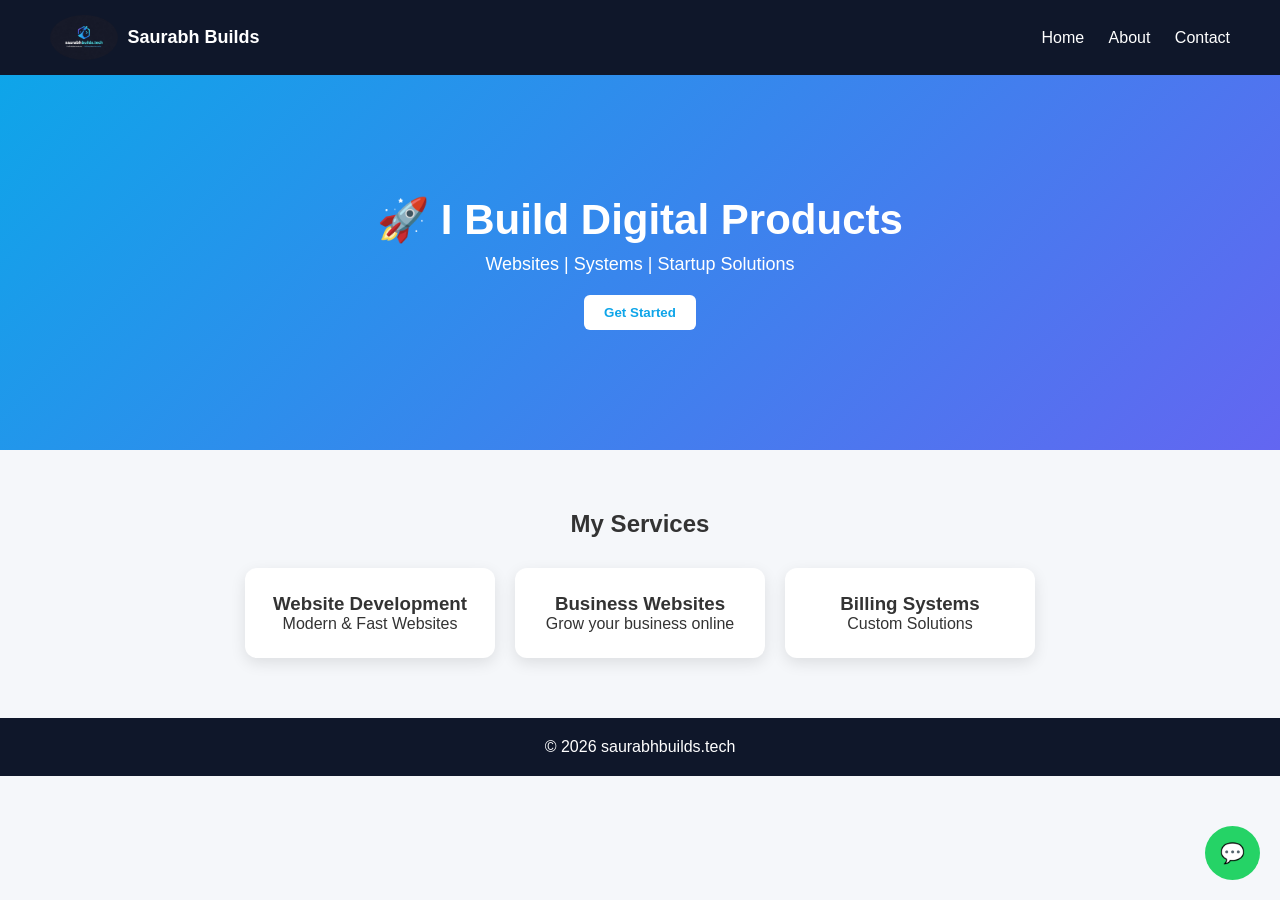
==== index.html @ f74f3696 "Add files via upload" ====
<!DOCTYPE html>
<html lang="en">

<head>
    <meta charset="UTF-8">
    <meta name="viewport" content="width=device-width, initial-scale=1.0">
    <title>Saurabh Builds Tech</title>

    <link rel="stylesheet" href="assets/css/style.css">

    <!-- Google Font -->
    <link href="https://fonts.googleapis.com/css2?family=Poppins:wght@300;500;700&display=swap" rel="stylesheet">
</head>

<body>

<!-- 🔥 HEADER -->
<header class="header">
    <div class="logo">
        <img src="logo.jpeg" alt="Logo">
        <span>Saurabh Builds</span>
    </div>

    <nav>
        <a href="index.html">Home</a>
        <a href="about.html">About</a>
        <a href="contact.html">Contact</a>
    </nav>
</header>

<!-- 🚀 HERO -->
<section class="hero">
    <h1 class="fade">🚀 I Build Digital Products</h1>
    <p class="fade">Websites | Systems | Startup Solutions</p>
    <a href="contact.html"><button class="btn fade">Get Started</button></a>
</section>

<!-- 💼 SERVICES -->
<section class="section">
    <h2 class="fade">My Services</h2>

    <div class="cards">
        <div class="card fade">
            <h3>Website Development</h3>
            <p>Modern & Fast Websites</p>
        </div>

        <div class="card fade">
            <h3>Business Websites</h3>
            <p>Grow your business online</p>
        </div>

        <div class="card fade">
            <h3>Billing Systems</h3>
            <p>Custom Solutions</p>
        </div>
    </div>
</section>

<!-- 🔻 FOOTER -->
<footer>
    © 2026 saurabhbuilds.tech
</footer>

<!-- 💬 WhatsApp -->
<a href="https://wa.me/917820965991" class="whatsapp">💬</a>

<!-- JS -->
<script src="assets/js/script.js"></script>

</body>
</html>
---- assets/css/style.css ----
/* RESET */
* {
    margin: 0;
    padding: 0;
    box-sizing: border-box;
    font-family: 'Segoe UI', sans-serif;
}

/* BODY */
body {
    background: #f5f7fa;
    color: #333;
}

/* 🔥 HEADER (FIXED CLEAN) */
.header {
    display: flex;
    justify-content: space-between;
    align-items: center;
    padding: 15px 50px;
    background: #0f172a;
    color: white;
    position: sticky;
    top: 0;
    z-index: 1000;
}

/* LOGO */
.logo {
    display: flex;
    align-items: center;
    gap: 10px;
}

.logo img {
    height: 45px;
    border-radius: 50%;
}

.logo span {
    font-weight: bold;
    font-size: 18px;
}

/* NAV */
nav a {
    color: white;
    margin-left: 20px;
    text-decoration: none;
    font-weight: 500;
    transition: 0.3s;
}

nav a:hover {
    color: #38bdf8;
}

/* 🚀 HERO */
.hero {
    text-align: center;
    padding: 120px 20px;
    background: linear-gradient(135deg, #0ea5e9, #6366f1);
    color: white;
}

.hero h1 {
    font-size: 42px;
    margin-bottom: 10px;
}

.hero p {
    font-size: 18px;
    margin-bottom: 20px;
}

/* BUTTON */
.btn {
    background: white;
    color: #0ea5e9;
    padding: 10px 20px;
    border: none;
    border-radius: 6px;
    font-weight: bold;
    cursor: pointer;
    transition: 0.3s;
}

.btn:hover {
    background: #e0f2fe;
}

/* SECTION */
.section {
    padding: 60px 20px;
    text-align: center;
}

/* 💼 CARDS */
.cards {
    display: flex;
    gap: 20px;
    justify-content: center;
    margin-top: 30px;
    flex-wrap: wrap;
}

.card {
    background: white;
    padding: 25px;
    border-radius: 12px;
    width: 250px;
    box-shadow: 0 5px 15px rgba(0,0,0,0.1);
    transition: 0.3s;
}

.card:hover {
    transform: translateY(-8px);
}

/* 🔻 FOOTER */
footer {
    text-align: center;
    padding: 20px;
    background: #0f172a;
    color: white;
}

/* 💬 WHATSAPP */
.whatsapp {
    position: fixed;
    bottom: 20px;
    right: 20px;
    background: #25D366;
    padding: 15px;
    border-radius: 50%;
    color: white;
    text-decoration: none;
    font-size: 20px;
}

/* ✨ ANIMATION */
.fade {
    opacity: 0;
    transform: translateY(20px);
    transition: 0.6s ease;
}

.fade.show {
    opacity: 1;
    transform: translateY(0);
}

/* 📞 CONTACT BOX */
.contact-box {
    background: white;
    padding: 30px;
    max-width: 400px;
    margin: 30px auto;
    border-radius: 12px;
    box-shadow: 0 5px 15px rgba(0,0,0,0.1);
}

form input,
form textarea {
    width: 100%;
    padding: 12px;
    margin: 10px 0;
    border: 1px solid #ccc;
    border-radius: 6px;
    outline: none;
    transition: 0.3s;
}

form input:focus,
form textarea:focus {
    border-color: #0ea5e9;
    box-shadow: 0 0 5px rgba(14,165,233,0.3);
}

textarea {
    min-height: 100px;
}

/* 👨‍💻 ABOUT BOX */
.about-box {
    background: white;
    padding: 30px;
    max-width: 500px;
    margin: 30px auto;
    border-radius: 12px;
    text-align: center;
    box-shadow: 0 5px 15px rgba(0,0,0,0.1);
}

.about-box img {
    width: 140px;
    border-radius: 50%;
    margin-bottom: 15px;
    border: 3px solid #0ea5e9;
}

/* 🧠 SKILLS */
.skills {
    margin-top: 20px;
}

.skills span {
    display: inline-block;
    background: #0ea5e9;
    color: white;
    padding: 6px 12px;
    margin: 5px;
    border-radius: 20px;
    font-size: 14px;
}

/* 📱 RESPONSIVE */
@media (max-width: 768px) {
    .header {
        flex-direction: column;
        gap: 10px;
        text-align: center;
    }

    nav a {
        display: inline-block;
        margin: 10px;
    }

    .cards {
        flex-direction: column;
        align-items: center;
    }
}
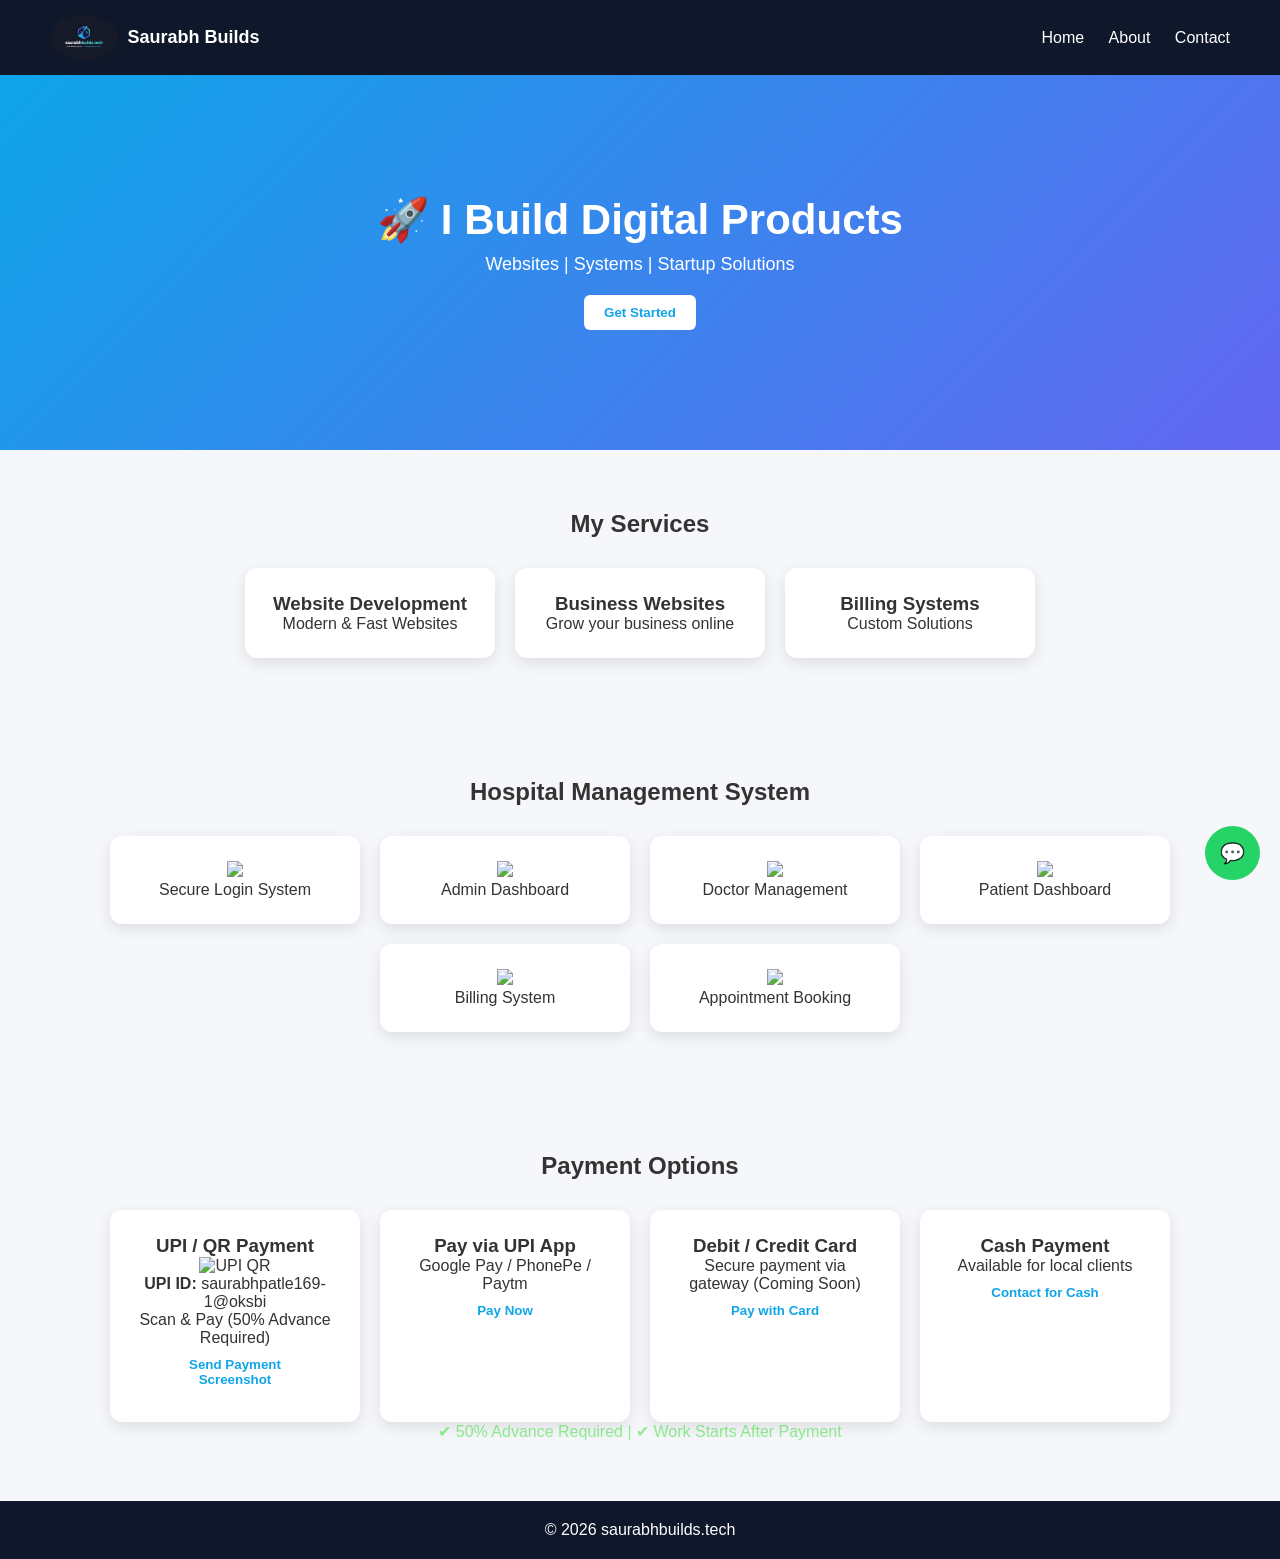
==== commit cdb65cd0: "Update index.html" ====
--- a/index.html
+++ b/index.html
@@ -57,6 +57,101 @@
     </div>
 </section>
 
+    <!-- 💼 PROJECTS SECTION -->
+<section class="section" id="projects">
+    <h2 class="fade">Hospital Management System</h2>
+
+    <div class="cards">
+
+        <div class="card fade">
+            <img src="assets/images/login.png" width="100%">
+            <p>Secure Login System</p>
+        </div>
+
+        <div class="card fade">
+            <img src="assets/images/admin.png" width="100%">
+            <p>Admin Dashboard</p>
+        </div>
+
+        <div class="card fade">
+            <img src="assets/images/doctor.png" width="100%">
+            <p>Doctor Management</p>
+        </div>
+
+        <div class="card fade">
+            <img src="assets/images/patient.png" width="100%">
+            <p>Patient Dashboard</p>
+        </div>
+
+        <div class="card fade">
+            <img src="assets/images/billing.png" width="100%">
+            <p>Billing System</p>
+        </div>
+
+        <div class="card fade">
+            <img src="assets/images/appointment.png" width="100%">
+            <p>Appointment Booking</p>
+        </div>
+
+    </div>
+</section>
+
+<!-- 💳 PAYMENT SECTION -->
+<section class="section" id="payment">
+    <h2 class="fade">Payment Options</h2>
+
+    <div class="cards">
+
+        <!-- UPI QR -->
+        <div class="card fade" style="text-align:center;">
+            <h3>UPI / QR Payment</h3>
+
+            <img src="https://api.qrserver.com/v1/create-qr-code/?size=200x200&data=upi://pay?pa=saurabhpatle169-1@oksbi&pn=Saurabh%20Builds&cu=INR" 
+                 alt="UPI QR">
+
+            <p><b>UPI ID:</b> saurabhpatle169-1@oksbi</p>
+            <p>Scan & Pay (50% Advance Required)</p>
+
+            <a href="https://wa.me/917820965991">
+                <button class="btn">Send Payment Screenshot</button>
+            </a>
+        </div>
+
+        <!-- UPI Direct -->
+        <div class="card fade">
+            <h3>Pay via UPI App</h3>
+            <p>Google Pay / PhonePe / Paytm</p>
+
+            <a href="upi://pay?pa=saurabhpatle169-1@oksbi&pn=Saurabh%20Builds&cu=INR">
+                <button class="btn">Pay Now</button>
+            </a>
+        </div>
+
+        <!-- Card Payment -->
+        <div class="card fade">
+            <h3>Debit / Credit Card</h3>
+            <p>Secure payment via gateway (Coming Soon)</p>
+
+            <button class="btn" onclick="alert('Card payment will be available soon')">
+                Pay with Card
+            </button>
+        </div>
+
+        <!-- Cash -->
+        <div class="card fade">
+            <h3>Cash Payment</h3>
+            <p>Available for local clients</p>
+
+            <a href="https://wa.me/917820965991">
+                <button class="btn">Contact for Cash</button>
+            </a>
+        </div>
+
+    </div>
+    <p style="text-align:center; color:lightgreen;">
+        ✔ 50% Advance Required | ✔ Work Starts After Payment
+    </p>
+</section>    
 <!-- 🔻 FOOTER -->
 <footer>
     © 2026 saurabhbuilds.tech
@@ -69,4 +164,4 @@
 <script src="assets/js/script.js"></script>
 
 </body>
-</html>+</html>
